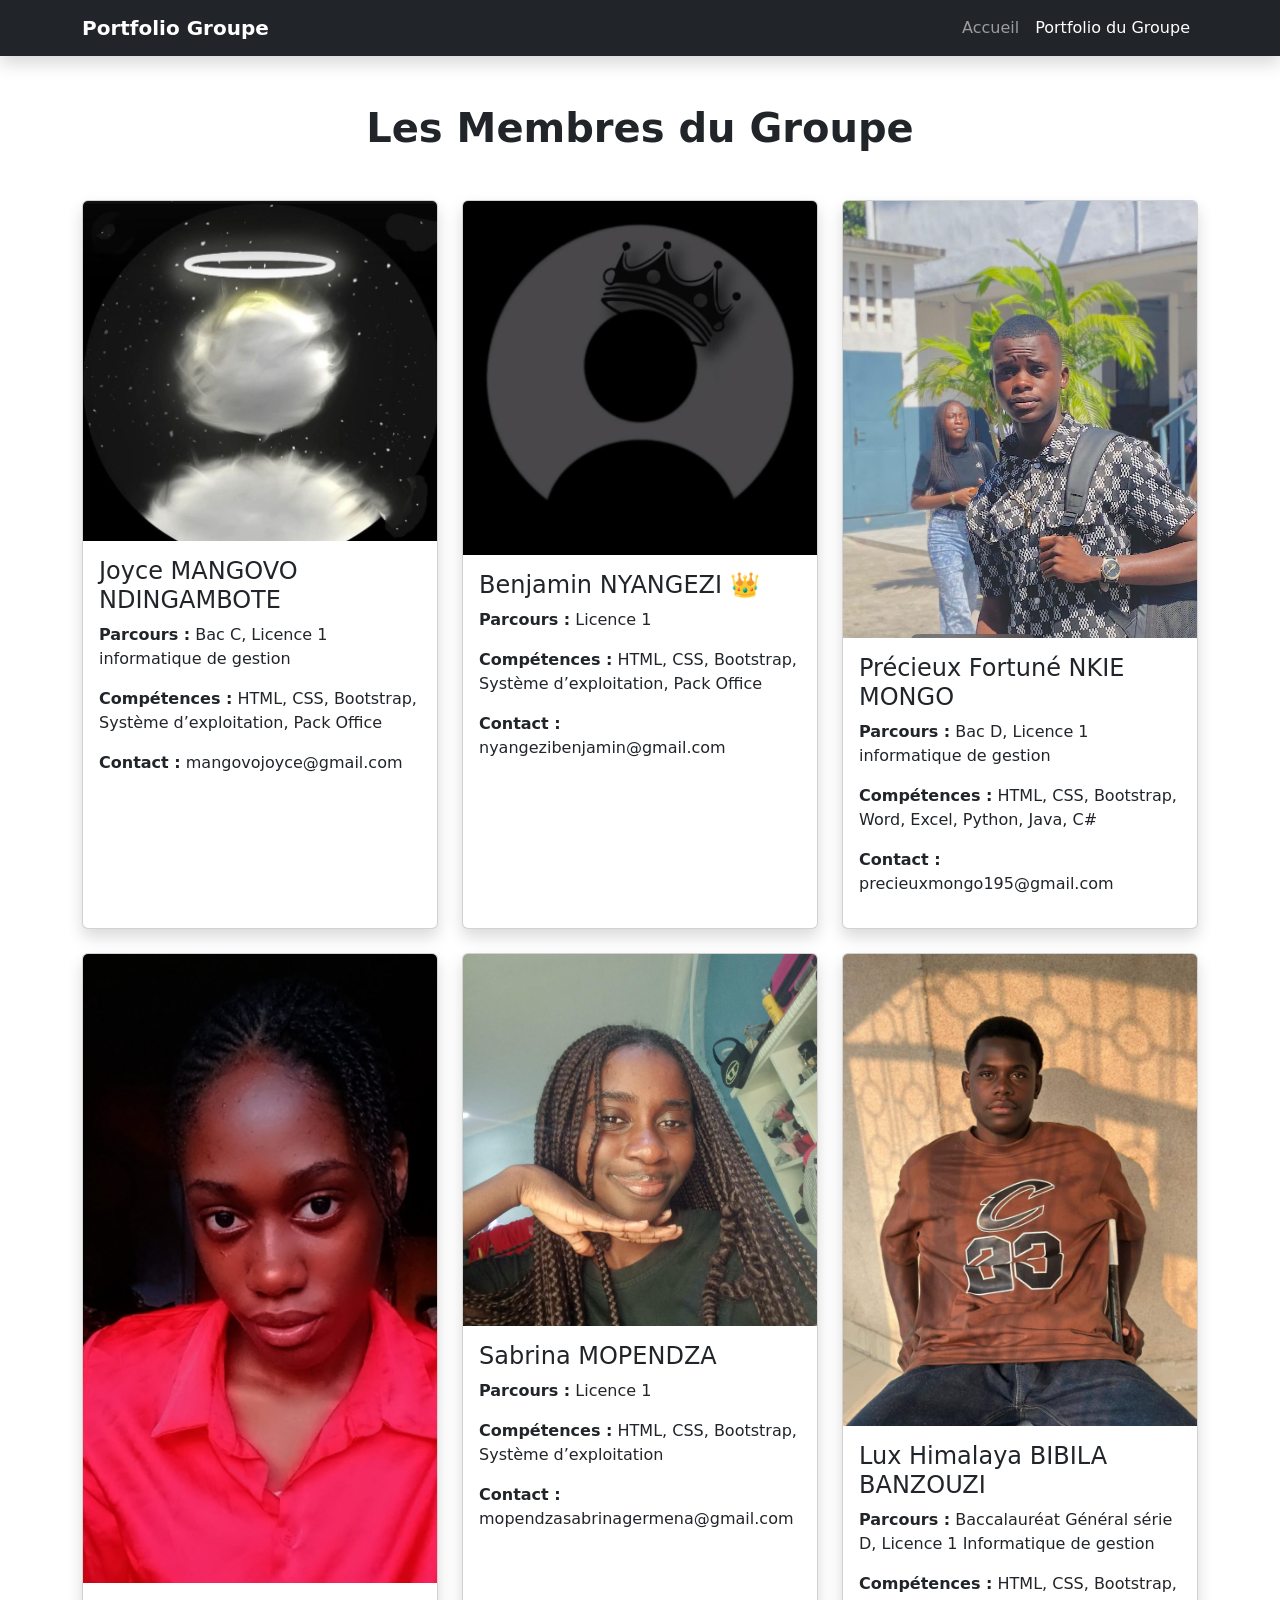
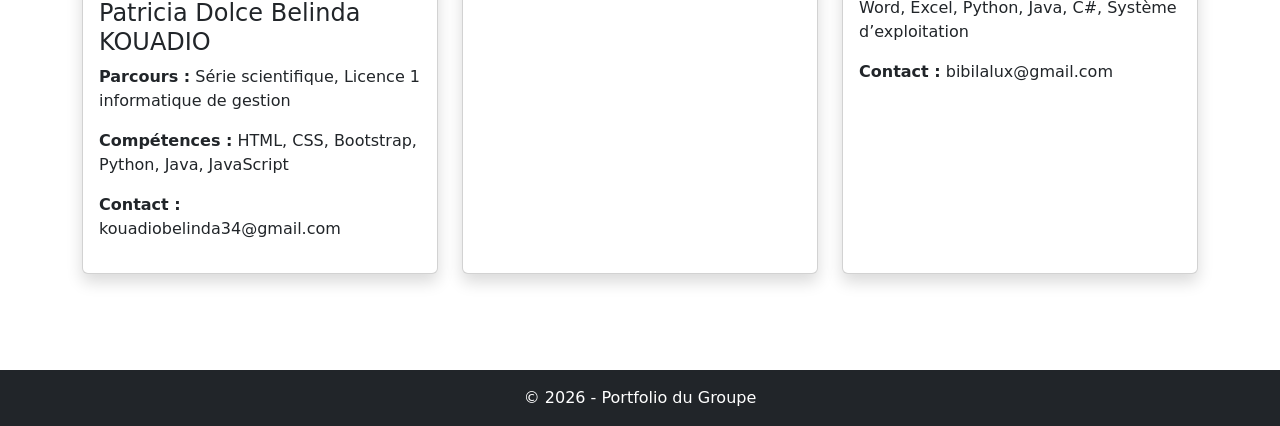
==== Membres.html @ 1ce2aac4 "Add files via upload" ====
<!DOCTYPE html>
<html lang="fr">
<head>
    <meta charset="UTF-8">
    <meta name="viewport" content="width=device-width, initial-scale=1.0">

    <title>Membres du Groupe</title>

    <!-- Bootstrap -->
    <link rel="stylesheet" href="https://cdn.jsdelivr.net/npm/bootstrap@5.3.2/dist/css/bootstrap.min.css">

    <!-- CSS -->
    <link rel="stylesheet" href="css/style.css">
</head>

<body>

    <!-- NAVBAR -->
    <nav class="navbar navbar-expand-lg navbar-dark bg-dark shadow">
        <div class="container">
            <a class="navbar-brand fw-bold" href="index.html">
                Portfolio Groupe
            </a>

            <button class="navbar-toggler" type="button" data-bs-toggle="collapse" data-bs-target="#navbarNav">
                <span class="navbar-toggler-icon"></span>
            </button>

            <div class="collapse navbar-collapse" id="navbarNav">
                <ul class="navbar-nav ms-auto">
                    <li class="nav-item">
                        <a class="nav-link" href="index.html">Accueil</a>
                    </li>

                    <li class="nav-item">
                        <a class="nav-link active" href="DDR.html">
                            Portfolio du Groupe
                        </a>
                    </li>
                </ul>
            </div>
        </div>
    </nav>

    <!-- SECTION MEMBRES -->
    <section class="container py-5">

        <h1 class="text-center mb-5 fw-bold titre">
            Les Membres du Groupe
        </h1>

        <div class="row g-4">

            <!-- MEMBRE 1 -->
            <div class="col-md-6 col-lg-4">
                <div class="card membre-card h-100 shadow">

                    <img src="img remplacement.jpg" class="card-img-top photo" alt="Joyce">

                    <div class="card-body">
                        <h4 class="card-title">Joyce MANGOVO NDINGAMBOTE</h4>

                        <p><strong>Parcours :</strong> Bac C, Licence 1 informatique de gestion</p>

                        <p><strong>Compétences :</strong>
                            HTML, CSS, Bootstrap, Système d’exploitation, Pack Office
                        </p>

                        <p><strong>Contact :</strong>
                            mangovojoyce@gmail.com
                        </p>
                    </div>
                </div>
            </div>

            <!-- MEMBRE 2 -->
            <div class="col-md-6 col-lg-4">
                <div class="card membre-card h-100 shadow">

                    <img src="portfolio BENJ.jpeg" class="card-img-top photo" alt="Benjamin">

                    <div class="card-body">
                        <h4 class="card-title">Benjamin NYANGEZI 👑</h4>

                        <p><strong>Parcours :</strong> Licence 1</p>

                        <p><strong>Compétences :</strong>
                            HTML, CSS, Bootstrap, Système d’exploitation, Pack Office
                        </p>

                        <p><strong>Contact :</strong>
                            nyangezibenjamin@gmail.com
                        </p>
                    </div>
                </div>
            </div>

            <!-- MEMBRE 3 -->
            <div class="col-md-6 col-lg-4">
                <div class="card membre-card h-100 shadow">

                    <img src="portfolio PRECI.jpeg" class="card-img-top photo" alt="Precieux">

                    <div class="card-body">
                        <h4 class="card-title">Précieux Fortuné NKIE MONGO</h4>

                        <p><strong>Parcours :</strong>
                            Bac D, Licence 1 informatique de gestion
                        </p>

                        <p><strong>Compétences :</strong>
                            HTML, CSS, Bootstrap, Word, Excel, Python, Java, C#
                        </p>

                        <p><strong>Contact :</strong>
                            precieuxmongo195@gmail.com
                        </p>
                    </div>
                </div>
            </div>

            <!-- MEMBRE 4 -->
            <div class="col-md-6 col-lg-4">
                <div class="card membre-card h-100 shadow">

                    <img src="portfolio PATRI.jpeg" class="card-img-top photo" alt="Patricia">

                    <div class="card-body">
                        <h4 class="card-title">
                            Patricia Dolce Belinda KOUADIO
                        </h4>

                        <p><strong>Parcours :</strong>
                            Série scientifique, Licence 1 informatique de gestion
                        </p>

                        <p><strong>Compétences :</strong>
                            HTML, CSS, Bootstrap, Python, Java, JavaScript
                        </p>

                        <p><strong>Contact :</strong>
                            kouadiobelinda34@gmail.com
                        </p>
                    </div>
                </div>
            </div>

            <!-- MEMBRE 5 -->
            <div class="col-md-6 col-lg-4">
                <div class="card membre-card h-100 shadow">

                    <img src="portfplio SABR.jpeg" class="card-img-top photo" alt="Sabrina">

                    <div class="card-body">
                        <h4 class="card-title">
                            Sabrina MOPENDZA
                        </h4>

                        <p><strong>Parcours :</strong>
                            Licence 1
                        </p>

                        <p><strong>Compétences :</strong>
                            HTML, CSS, Bootstrap, Système d’exploitation
                        </p>

                        <p><strong>Contact :</strong>
                            mopendzasabrinagermena@gmail.com
                        </p>
                    </div>
                </div>
            </div>
            <!-- MEMBRE 6 -->
<div class="col-md-6 col-lg-4">
    <div class="card membre-card h-100 shadow">

        <img src="portfolio LUX.jpeg" class="card-img-top photo" alt="Lux Himalaya">

        <div class="card-body">

            <h4 class="card-title">
                Lux Himalaya BIBILA BANZOUZI
            </h4>

            <p>
                <strong>Parcours :</strong>
                Baccalauréat Général série D,
                Licence 1 Informatique de gestion
            </p>

            <p>
                <strong>Compétences :</strong>
                HTML, CSS, Bootstrap, Word, Excel,
                Python, Java, C#, Système d’exploitation
            </p>

            <p>
                <strong>Contact :</strong>
                bibilalux@gmail.com
            </p>

        </div>
    </div>
</div>

        </div>
    </section>

    <!-- FOOTER -->
    <footer class="bg-dark text-white text-center py-3 mt-5">
        <p class="mb-0">
            &copy; 2026 - Portfolio du Groupe
        </p>
    </footer>

    <!-- Bootstrap JS -->
    <script src="https://cdn.jsdelivr.net/npm/bootstrap@5.3.2/dist/js/bootstrap.bundle.min.js"></script>

</body>
</html>
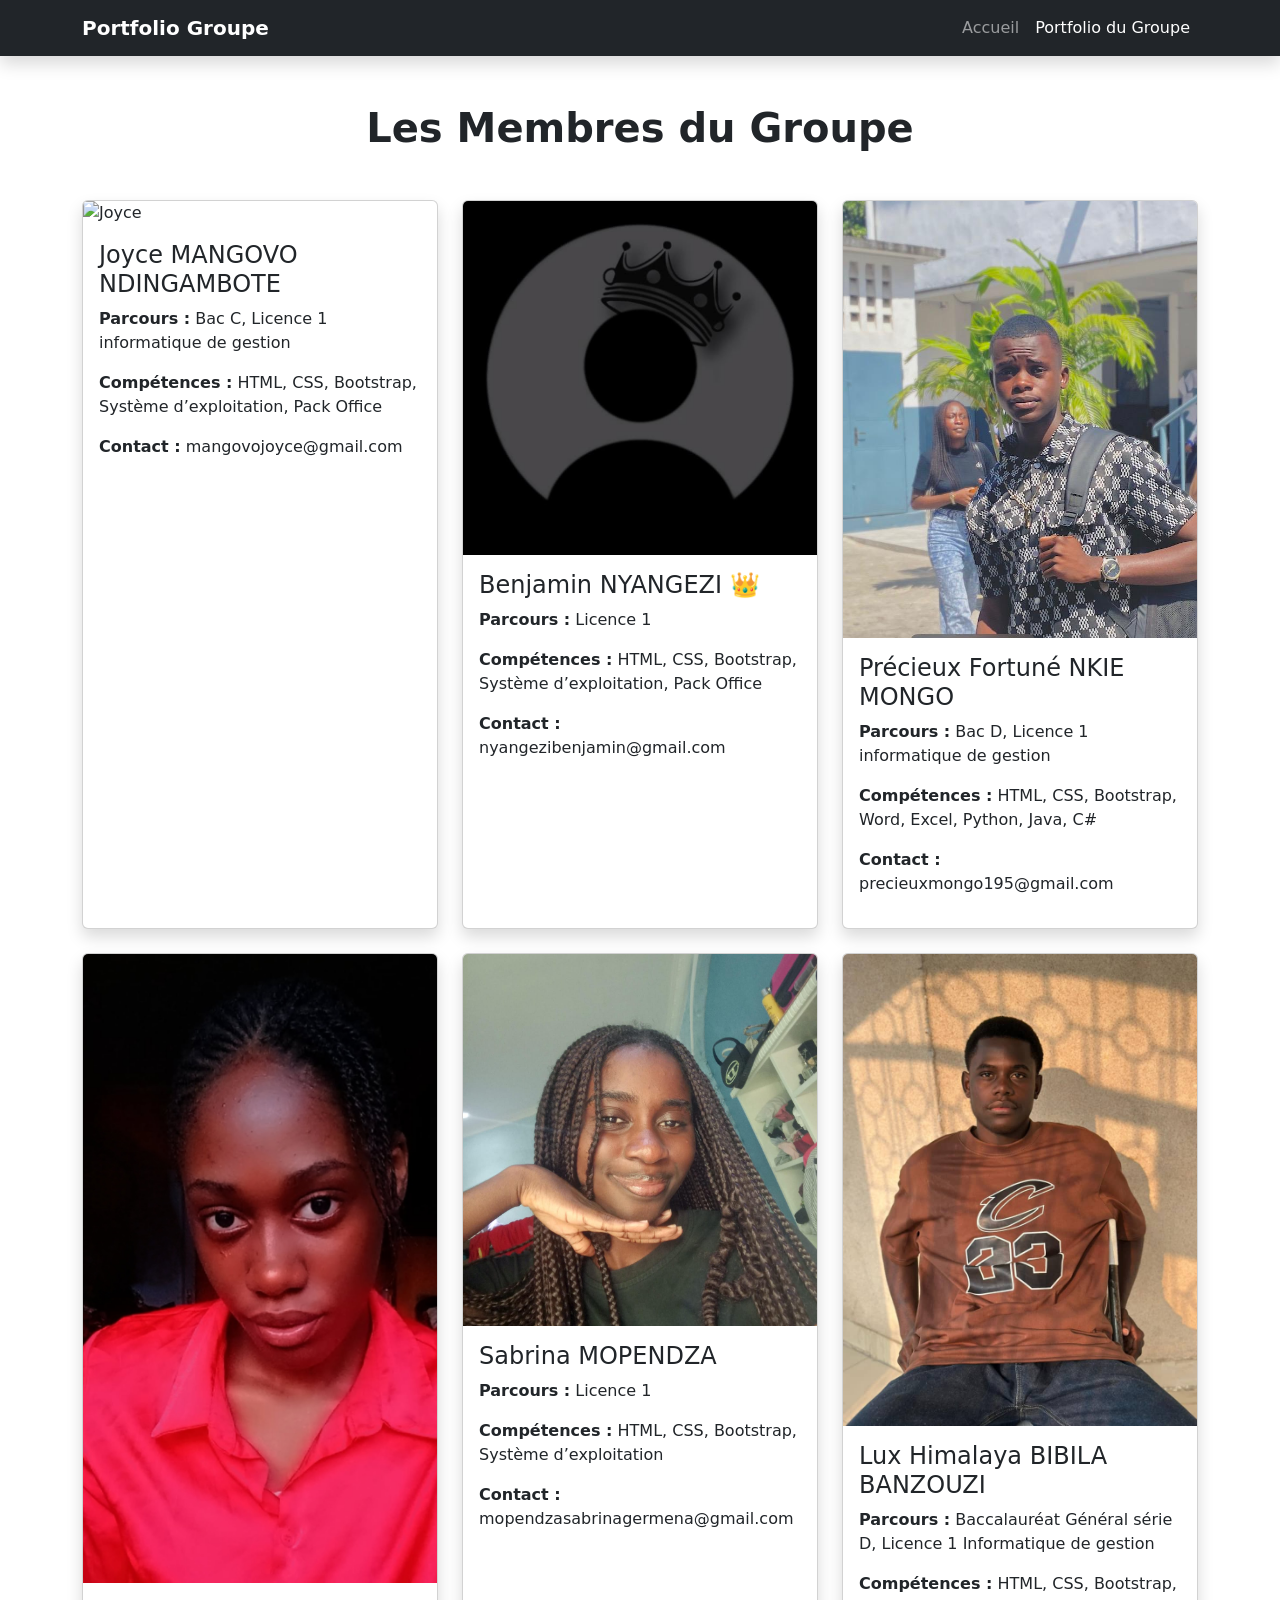
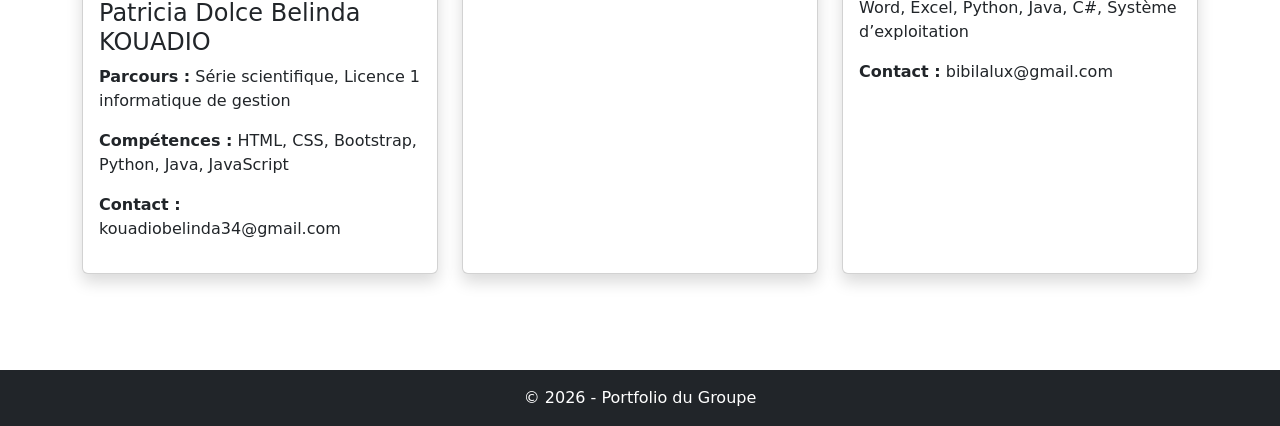
==== commit 0caa34a5: "Add files via upload" ====
--- a/Membres.html
+++ b/Membres.html
@@ -55,7 +55,7 @@
             <div class="col-md-6 col-lg-4">
                 <div class="card membre-card h-100 shadow">
 
-                    <img src="img remplacement.jpg" class="card-img-top photo" alt="Joyce">
+                    <img src="portfolio Joyce.jpeg" class="card-img-top photo" alt="Joyce">
 
                     <div class="card-body">
                         <h4 class="card-title">Joyce MANGOVO NDINGAMBOTE</h4>
